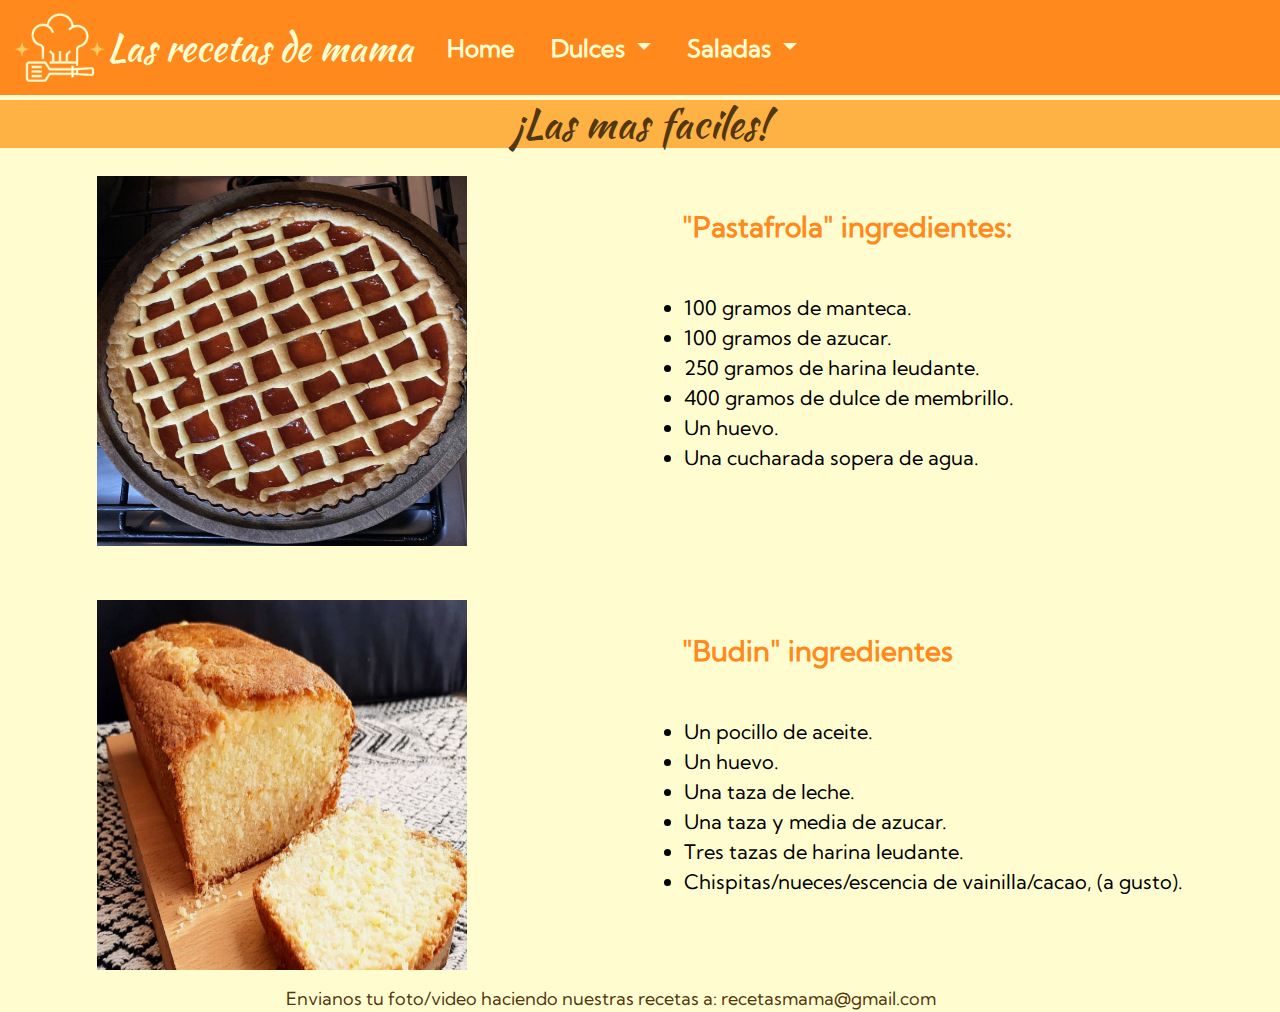
==== index.html @ e492946f "Primera Version" ====
<!DOCTYPE html>
<html lang="en">
<head>
    <meta charset="UTF-8">
    <meta name="viewport" content="width=device-width, initial-scale=1.0">
    <link rel="shortcut icon" href="./assests/iconos/gorrito.png" type="image/x-icon">
    <link rel="stylesheet" href="libs/bootstrap-5.3.1-dist/css/bootstrap.min.css">
    <link rel="stylesheet" href="./css/estilos.css">
    <title>Home</title>
</head>
<body>
    <nav class="navbar navbar-expand-lg barra-navegacion">

        <div class="container-fluid">
            <img class="img-fluid" width="95" height="70" src="./assests/iconos/gorrito.png" alt="Logo">
            <a class="navbar-brand estilo-logo" href="#">Las recetas de mama</a>
            <button class="navbar-toggler" type="button" data-bs-toggle="collapse" data-bs-target="#navbarNavDropdown" aria-controls="navbarNavDropdown" aria-expanded="false" aria-label="Toggle navigation">
            <span class="navbar-toggler-icon"></span>
            </button>
            <div class="collapse navbar-collapse" id="navbarNavDropdown">
            <ul class="navbar-nav">
            <li class="nav-item">
                <a class="nav-link estilo-links" aria-current="page" href="#">Home</a>
                </li>
                <li class="nav-item dropdown">
                <a class="nav-link dropdown-toggle estilo-links" href="#" role="button" data-bs-toggle="dropdown" aria-expanded="false">
                Dulces
                </a>
                <ul class="dropdown-menu">
                    <li><a class="dropdown-item" href="./paginas/pastafrola.html">Pastafrola</a></li>
                    <li><a class="dropdown-item" href="./paginas/budin.html">Budin</a></li>
                </ul>
                </li>
                <li class="nav-item dropdown">
                <a class="nav-link dropdown-toggle estilo-links" href="#" role="button" data-bs-toggle="dropdown" aria-expanded="false">
                Saladas
                </a>
                <ul class="dropdown-menu">
                <li><a class="dropdown-item" href="./paginas/locro.html">Locro</a></li>
                </ul>
                </li>
            </ul>
            </div>
        </div>
        </nav>
    <header>
        <h1 class="letra">¡Las mas faciles!</h1>
    </header>
    <main>
        <div class="container text-center">
            <div class="row">
            <div class="col">
                <a class="link-imagen" href="./paginas/pastafrola.html">
                <img class="imagen" width="400" height="400" src="./assests/fotos/pastafrolava.jpg" alt="pastafrola">
                >
            </a>
            </div>
                <div class="col">
                <section class="encabezado">
                    "Pastafrola" ingredientes:
                </section>
                    <ul class="items">
                        <li>
                            100 gramos de manteca.
                        </li>
                        <li>
                            100 gramos de azucar.
                        </li>
                        <li>
                            250 gramos de harina leudante.
                        </li>
                        <li>
                            400 gramos de dulce de membrillo.
                        </li>
                        <li>
                            Un huevo.
                        </li>
                        <li>
                            Una cucharada sopera de agua.
                        </li>
                    </ul>
                </div>
            </div>
            </div>
            <div class="container text-center">
            <div class="row">
                <div class="col">
                <a class="link-imagen" href="./paginas/budin.html">
                    <img class="imagen" width="400" height="400" src="./assests/fotos/Budin.jpg" alr="Budin">
                </a>
                </div>
                <div class="col">
                <section class="encabezado">
                    "Budin" ingredientes
                </section>
                <ul class="items">
                    <li>
                        Un pocillo de aceite.
                    </li>
                    <li>
                        Un huevo.
                    </li>
                    <li>
                        Una taza de leche.
                    </li>
                    <li>
                        Una taza y media de azucar.
                    </li>
                    <li>
                        Tres tazas de harina leudante.
                    </li>
                    <li>
                        Chispitas/nueces/escencia de vainilla/cacao, (a gusto).
                    </li>
                </ul>
                </div>
            </div>
            </div>

        
        
        
        
        
    </main>
    <aside>
        <!--Banner o publicidad-->
    </aside>
    <footer class="footer">
        Envianos tu foto/video haciendo nuestras recetas  a: recetasmama@gmail.com 
    </footer>
    <script src="./libs/bootstrap-5.3.1-dist/js/bootstrap.bundle.min.js"></script>
</body>
</html>
---- css/estilos.css ----
@font-face {
    font-family: 'fuente-principal';
    src: url('../assests/fuentes/KumbhSans-Regular.ttf');
}

@font-face {
    font-family: 'fuente-secundaria';
    src: url(../assests/fuentes/KaushanScript-Regular.ttf);
}

body{
    background-color: #FFFDCF;
}

.barra-navegacion{
    display: block;
    padding: 0px;
    margin: auto;
    background-color: #FF891C;
    position: sticky;
    top: 0px;

}



.loguito{
    display: block;
    text-align: justify;
    border: 20px;
    margin-top: 10px;
    margin-left: 10px;
    padding-right: 0px;
}

.estilo-logo{
    display: inline;
    font-family: 'fuente-secundaria', KaushanScript-Regular;
    font-size: 38px;
    color: #FFFDCF;
    list-style-type: none;
}
.estilo-links{
    display: inline;
    margin: 10px;
    text-decoration: none;
    color: #FFFDCF;
    font-family: 'fuente-principal', KumbhSans-Regular;
    font-size: 24px;
    font-weight: bold;
    list-style-type: none;
}

.letra{
    display: block-inline;
    text-align: center;
    background-color: #FEB244;
    border-top: 5px solid #FFFDCF;
    border-bottom: 5px solid #FFFDCF;
    font-family: 'fuente-secundaria', KaushanScript-Regular;
    color: #523710;
}

.encabezado{
    display: block;
    border: 5px;
    padding-top: 20px;
    margin-top: 25px;
    margin-left: 30px;
    text-align: justify;
    font-family: 'fuente-principal', KumbhSans-Regular;
    font-size: 28px;
    font-weight: bold;
    color:#FF891C;
}

.items{
    display: block;
    border: 5px;
    padding-top: 20px;
    margin-top: 25px;
    text-align: justify;
    font-family: 'fuente-principal', KumbhSans-Regular;
    font-size: 20px;
    color:#000000;
}

.encabezado-pasos{
    display: block;
    border: 5px;
    padding-top: 20px;
    margin-top: 25px;
    margin-left: 30px;
    text-align: center;
    font-family: 'fuente-principal', KumbhSans-Regular;
    font-size: 28px;
    font-weight: bold;
    color:#FF891C;
}

.items-pasos{
    display: block;
    border: 5px;
    padding-top: 20px;
    margin-top: 25px;
    margin-left: 30px;
    text-align: center;
    font-family: 'fuente-principal', KumbhSans-Regular;
    font-size: 20px;
    color:#000000;
}

.imagen{
display: block;
border: 15px;
padding: 15px;
}

.link-imagen{
    font-size: 0px;
}
.footer{
    display: inline;
    border: 5px;
    width: 50%;
    height: 250px;
    padding-top: 20px;
    padding-left: 20%;
    margin-top: 25px;
    margin-left: 30px;
    font-family: 'fuente-principal', KumbhSans-Regular;
    font-size: 18px;
    color:#523710;
}

/*CSS GRID PRACTICA*/
.cabecera{
    display: flex;
    flex-direction: row;
    justify-content: center;
    align-items: center;
    /*tipografia*/
    font-family: 'fuente-principal', KumbhSanas-Regular;
    font-size: 50px;
}

.grid-container{
    /*boxmodeling*/  
    width: 90%;
    max-width: 1000px;
    border: 10px solid #000000;
    margin: auto;
    
    /*tipografia*/
    font-size: 50px;
    text-align: center;
    
    /*acivamos grid*/
    display: grid;
    /*definimos la cant de columnas y el ancho de las mismas*/
    grid-template-columns: repeat(3, 1fr);
    grid-template-rows: repeat(4,1fr);
    /*espacio entre columnas*/
    column-gap: 5px;
    row-gap: 5px;

}

.grid-container > div{
    /*box modeling*/
    border: 1px solid #000000;
    padding: 20px;
    color: white;
    background-color: salmon;

}

.titulo{
    font-family: 'fuente-principal';
    font-size: 70%;
}


/*grid template areas*/
.contenedor-grid{
    /*tipografias*/
font-family: 'fuente-principal';
font-size: 25px;
font-weight: bold;

/*box modeling*/
width: 90%;
height: 600px;
margin: 40px auto;
border: 5px groove #FFFDCF;

/*activamos grid*/
display: grid;
grid-template-columns: repeat(3,1fr);
grid-template-rows: repeat(4,1fr);
gap: 10px;

/*grid areas*/
grid-template-areas: 
"header  header  header"
"nav     main    aside"
"nav     main    aside"
"footer  footer  footer"
;
}

.itemss{
    display: flex;
    justify-content: center ;
    align-items: center;

}

.item1{
    background-color: aquamarine;
    grid-column: header;

}

.item2{
    background-color: slateblue;
    grid-area: nav;
}
item3{
    background-color: #FF891C;
    grid-area: main;
}

.item4{
    background-color: purple;
    grid-area: aside;
}

.item5{
    background-color: green;
    grid-area: footer;
}
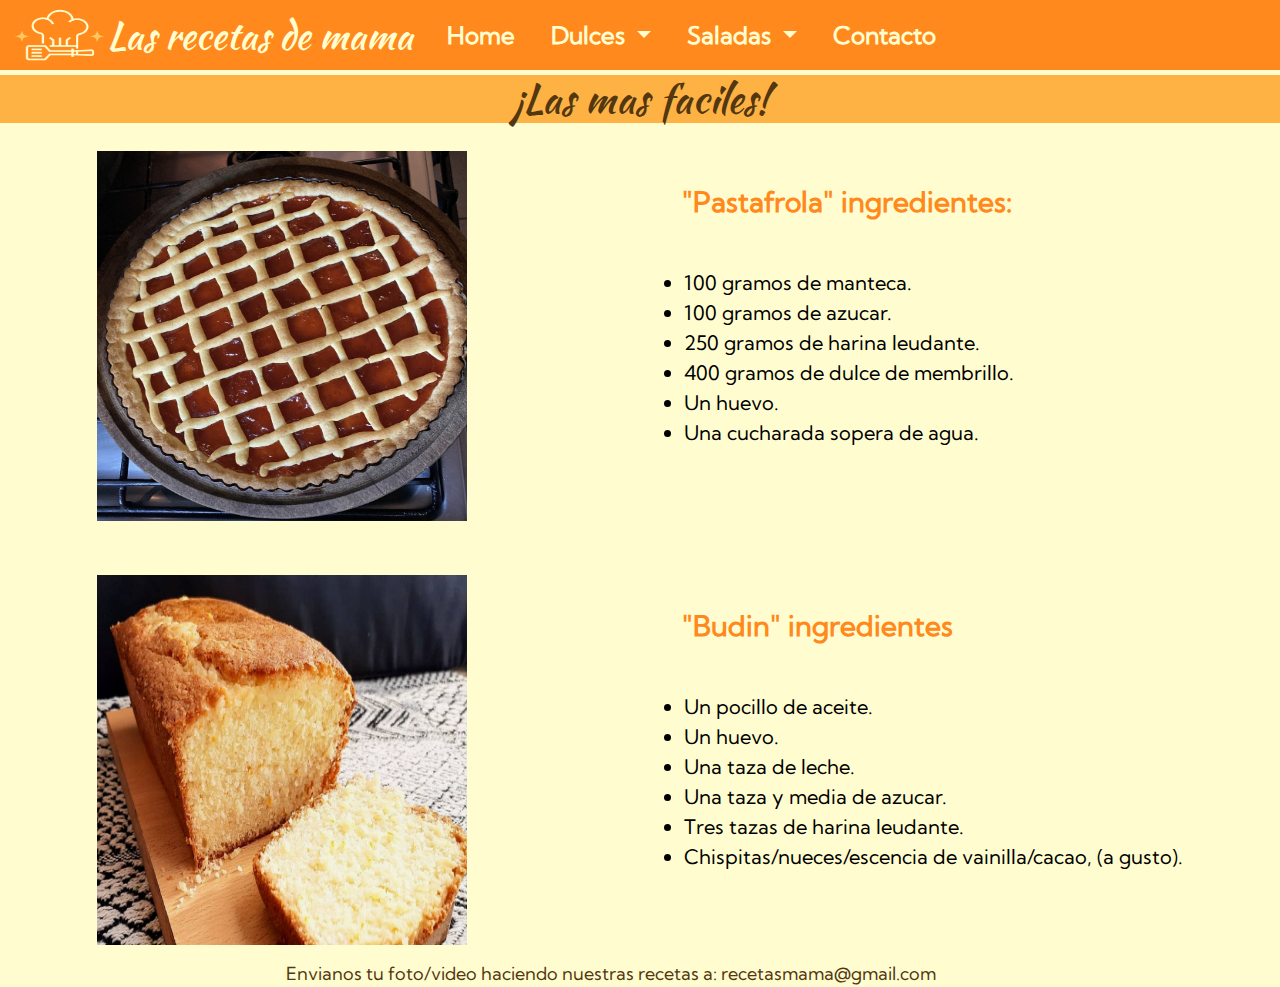
==== commit ddc393a8: "PreEntrega2-Florencia_Rodriguez" ====
--- a/index.html
+++ b/index.html
@@ -12,7 +12,7 @@
     <nav class="navbar navbar-expand-lg barra-navegacion">
 
         <div class="container-fluid">
-            <img class="img-fluid" width="95" height="70" src="./assests/iconos/gorrito.png" alt="Logo">
+            <img class="img-fluid imagen-logo" src="./assests/iconos/gorrito.png" alt="Logo">
             <a class="navbar-brand estilo-logo" href="#">Las recetas de mama</a>
             <button class="navbar-toggler" type="button" data-bs-toggle="collapse" data-bs-target="#navbarNavDropdown" aria-controls="navbarNavDropdown" aria-expanded="false" aria-label="Toggle navigation">
             <span class="navbar-toggler-icon"></span>
@@ -39,6 +39,9 @@
                 <li><a class="dropdown-item" href="./paginas/locro.html">Locro</a></li>
                 </ul>
                 </li>
+                <li class="nav-item">
+                    <a class="nav-link estilo-links" aria-current="page" href="./paginas/contacto.html">Contacto</a>
+                    </li>
             </ul>
             </div>
         </div>
@@ -51,7 +54,7 @@
             <div class="row">
             <div class="col">
                 <a class="link-imagen" href="./paginas/pastafrola.html">
-                <img class="imagen" width="400" height="400" src="./assests/fotos/pastafrolava.jpg" alt="pastafrola">
+                <img class="imagen" src="./assests/fotos/pastafrolava.jpg" alt="pastafrola">
                 >
             </a>
             </div>
--- a/css/estilos.css
+++ b/css/estilos.css
@@ -104,16 +104,19 @@
     padding-top: 20px;
     margin-top: 25px;
     margin-left: 30px;
-    text-align: center;
+    text-align: justify;
     font-family: 'fuente-principal', KumbhSans-Regular;
     font-size: 20px;
     color:#000000;
+    list-style: none;
 }
 
 .imagen{
 display: block;
 border: 15px;
 padding: 15px;
+width: 400px;
+height: 400px;
 }
 
 .link-imagen{
@@ -239,4 +242,124 @@
 .item5{
     background-color: green;
     grid-area: footer;
+}
+
+
+.imagen-logo{
+    width: 95px;
+    height: 70px;
+}
+
+.footer-contacto{
+        display: block;
+        padding: 18px;
+        text-align: center;
+        font-family: 'fuente-principal', KumbhSans-Regular;
+        font-size: 18px;
+        color:#523710;
+    }
+
+.cuestionario{
+    display: flex;
+    flex-direction: column;
+    justify-content: center;
+    flex-wrap: wrap;
+}
+
+@media screen and (max-width: 480px) {
+    .items {
+    /*tipografia*/
+    display: inline;
+    font-family: 'fuente-principal', KumbhSanas-Regular;
+    font-size: 15px;
+    margin-left: 8px;
+    margin-right: 8px;
+    font-weight: lighter;
+    text-align: justify;
+    list-style: none;
+    }
+
+    .imagen-logo{
+        width: 15%;
+        height: 15%;
+    }
+    .letra{
+        display: block-inline;
+        text-align: center;
+        background-color: #FEB244;
+        border-top: 5px solid #FFFDCF;
+        border-bottom: 5px solid #FFFDCF;
+        font-family: 'fuente-secundaria', KaushanScript-Regular;
+        color: #523710;
+        font-size: 22px;
+    }
+
+    .estilo-logo{
+        display: inline;
+        font-family: 'fuente-secundaria', KaushanScript-Regular;
+        font-size: 28px;
+        color: #FFFDCF;
+        list-style-type: none;
+    }
+
+    .imagen{
+        display: inline;
+        border: 15px;
+        padding: 15px;
+        width: 350px;
+        height: 350px;
+        }
+
+    .encabezado{
+    display: block;
+    border: 5px;
+    padding-top: 10px;
+    text-align: center;
+    font-family: 'fuente-principal', KumbhSans-Regular;
+    font-size: 22px;
+    text-align: center;
+    font-weight: bold;
+    color:#FF891C;
+}
+
+.footer{
+    display: inline;
+    font-family: 'fuente-principal', KumbhSans-Regular;
+    font-size: 0px;
+    text-align: justify;
+    color:#523710;
+}
+
+.encabezado-pasos{
+    display: block;
+    padding-top: 5px;
+    margin-top: 10px;
+    text-align: center;
+    font-family: 'fuente-principal', KumbhSans-Regular;
+    font-size: 22px;
+    font-weight: bold;
+    color:#FF891C;
+}    
+.items-pasos{
+    display: inline;
+    margin-left: 8px;
+    margin-right: 8px;
+    text-align: justify;
+    font-family: 'fuente-principal', KumbhSans-Regular;
+    font-size: 15px;
+    color:#000000;
+    list-style: none;
+    
+}
+
+
+}
+
+    @media screen and (max-width: 480px) {
+    .items-pasos {
+      /*tipografia*/
+      font-family: 'fuente-principal', KumbhSanas-Regular;
+      font-size: 15px;
+      font-weight: lighter;
+    }
 }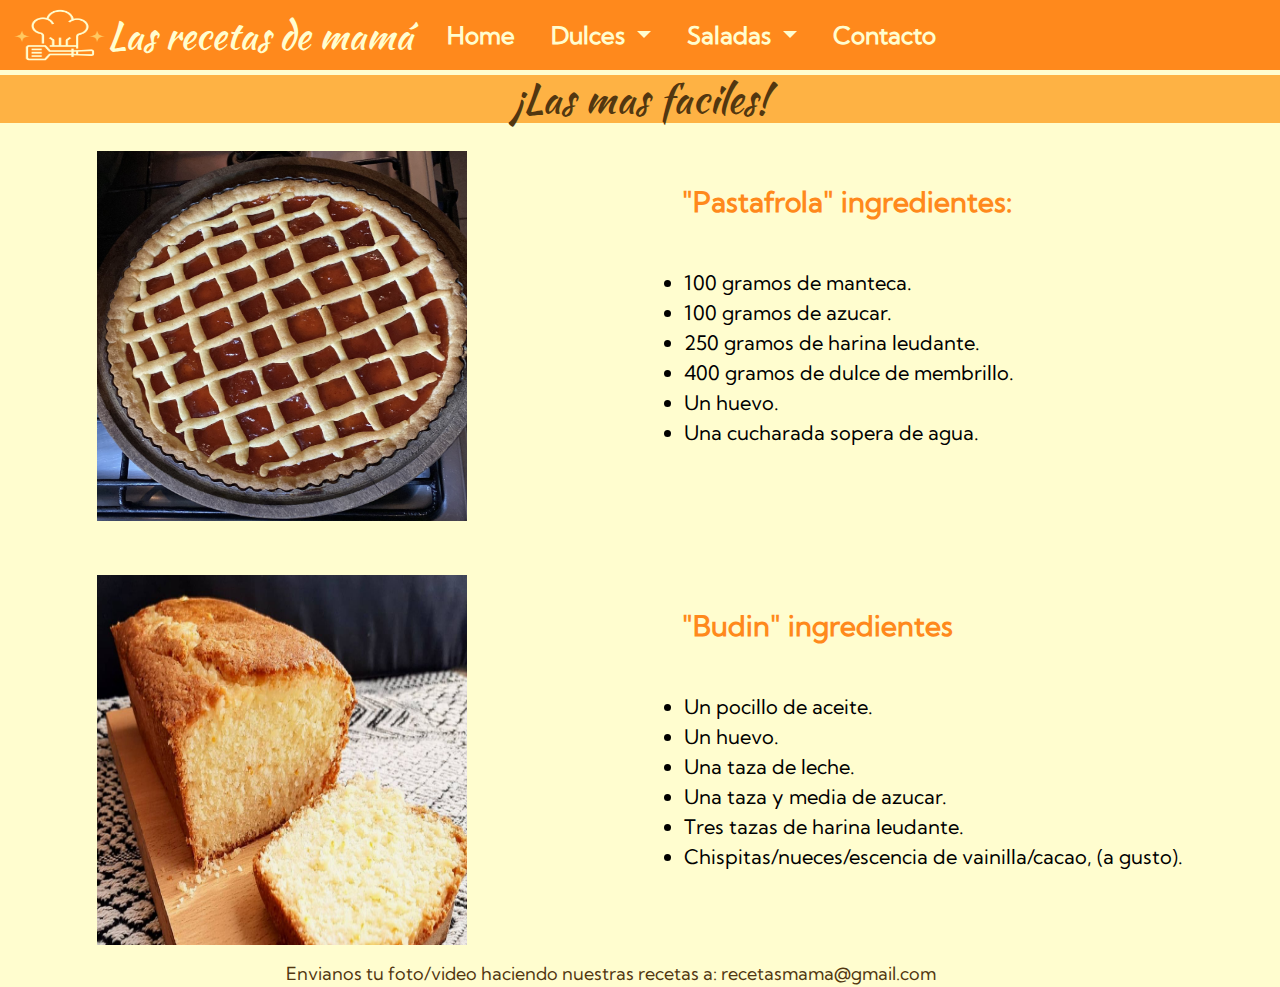
==== commit a2398d7f: "SEO y Sass" ====
--- a/index.html
+++ b/index.html
@@ -3,6 +3,10 @@
 <head>
     <meta charset="UTF-8">
     <meta name="viewport" content="width=device-width, initial-scale=1.0">
+    <!--SEO-->
+    <meta name="description" content="Encontra aqui la receta que necesitas">
+    <meta name="keyword" content="receta, faciles, merienda, cena, almuerzo, postre, recetas de mamá">
+    <!--favicon-->
     <link rel="shortcut icon" href="./assests/iconos/gorrito.png" type="image/x-icon">
     <link rel="stylesheet" href="libs/bootstrap-5.3.1-dist/css/bootstrap.min.css">
     <link rel="stylesheet" href="./css/estilos.css">
@@ -13,7 +17,7 @@
 
         <div class="container-fluid">
             <img class="img-fluid imagen-logo" src="./assests/iconos/gorrito.png" alt="Logo">
-            <a class="navbar-brand estilo-logo" href="#">Las recetas de mama</a>
+            <a class="navbar-brand estilo-logo" href="#">Las recetas de mamá</a>
             <button class="navbar-toggler" type="button" data-bs-toggle="collapse" data-bs-target="#navbarNavDropdown" aria-controls="navbarNavDropdown" aria-expanded="false" aria-label="Toggle navigation">
             <span class="navbar-toggler-icon"></span>
             </button>
--- a/css/estilos.css
+++ b/css/estilos.css
@@ -1,365 +1,343 @@
+body {
+  background-color: pink;
+}
+
 @font-face {
-    font-family: 'fuente-principal';
-    src: url('../assests/fuentes/KumbhSans-Regular.ttf');
-}
-
+  font-family: "fuente-principal";
+  src: url("../assests/fuentes/KumbhSans-Regular.ttf");
+}
 @font-face {
-    font-family: 'fuente-secundaria';
-    src: url(../assests/fuentes/KaushanScript-Regular.ttf);
-}
-
-body{
-    background-color: #FFFDCF;
-}
-
-.barra-navegacion{
-    display: block;
-    padding: 0px;
-    margin: auto;
-    background-color: #FF891C;
-    position: sticky;
-    top: 0px;
-
-}
-
-
-
-.loguito{
-    display: block;
-    text-align: justify;
-    border: 20px;
-    margin-top: 10px;
-    margin-left: 10px;
-    padding-right: 0px;
-}
-
-.estilo-logo{
-    display: inline;
-    font-family: 'fuente-secundaria', KaushanScript-Regular;
-    font-size: 38px;
-    color: #FFFDCF;
-    list-style-type: none;
-}
-.estilo-links{
-    display: inline;
-    margin: 10px;
-    text-decoration: none;
-    color: #FFFDCF;
-    font-family: 'fuente-principal', KumbhSans-Regular;
-    font-size: 24px;
-    font-weight: bold;
-    list-style-type: none;
-}
-
-.letra{
-    display: block-inline;
-    text-align: center;
-    background-color: #FEB244;
-    border-top: 5px solid #FFFDCF;
-    border-bottom: 5px solid #FFFDCF;
-    font-family: 'fuente-secundaria', KaushanScript-Regular;
-    color: #523710;
-}
-
-.encabezado{
-    display: block;
-    border: 5px;
-    padding-top: 20px;
-    margin-top: 25px;
-    margin-left: 30px;
-    text-align: justify;
-    font-family: 'fuente-principal', KumbhSans-Regular;
-    font-size: 28px;
-    font-weight: bold;
-    color:#FF891C;
-}
-
-.items{
-    display: block;
-    border: 5px;
-    padding-top: 20px;
-    margin-top: 25px;
-    text-align: justify;
-    font-family: 'fuente-principal', KumbhSans-Regular;
-    font-size: 20px;
-    color:#000000;
-}
-
-.encabezado-pasos{
-    display: block;
-    border: 5px;
-    padding-top: 20px;
-    margin-top: 25px;
-    margin-left: 30px;
-    text-align: center;
-    font-family: 'fuente-principal', KumbhSans-Regular;
-    font-size: 28px;
-    font-weight: bold;
-    color:#FF891C;
-}
-
-.items-pasos{
-    display: block;
-    border: 5px;
-    padding-top: 20px;
-    margin-top: 25px;
-    margin-left: 30px;
-    text-align: justify;
-    font-family: 'fuente-principal', KumbhSans-Regular;
-    font-size: 20px;
-    color:#000000;
-    list-style: none;
-}
-
-.imagen{
-display: block;
-border: 15px;
-padding: 15px;
-width: 400px;
-height: 400px;
-}
-
-.link-imagen{
-    font-size: 0px;
-}
-.footer{
-    display: inline;
-    border: 5px;
-    width: 50%;
-    height: 250px;
-    padding-top: 20px;
-    padding-left: 20%;
-    margin-top: 25px;
-    margin-left: 30px;
-    font-family: 'fuente-principal', KumbhSans-Regular;
-    font-size: 18px;
-    color:#523710;
+  font-family: "fuente-secundaria";
+  src: url(../assests/fuentes/KaushanScript-Regular.ttf);
+}
+body {
+  background-color: #FFFDCF;
+}
+
+.barra-navegacion {
+  display: block;
+  padding: 0px;
+  margin: auto;
+  background-color: #FF891C;
+  position: sticky;
+  top: 0px;
+}
+
+.loguito {
+  display: block;
+  text-align: justify;
+  border: 20px;
+  margin-top: 10px;
+  margin-left: 10px;
+  padding-right: 0px;
+}
+
+.estilo-logo {
+  display: inline;
+  font-family: "fuente-secundaria", KaushanScript-Regular;
+  font-size: 38px;
+  color: #FFFDCF;
+  list-style-type: none;
+}
+
+.estilo-links {
+  display: inline;
+  margin: 10px;
+  text-decoration: none;
+  color: #FFFDCF;
+  font-family: "fuente-principal", KumbhSans-Regular;
+  font-size: 24px;
+  font-weight: bold;
+  list-style-type: none;
+}
+
+.letra {
+  display: block-inline;
+  text-align: center;
+  background-color: #FEB244;
+  border-top: 5px solid #FFFDCF;
+  border-bottom: 5px solid #FFFDCF;
+  font-family: "fuente-secundaria", KaushanScript-Regular;
+  color: #523710;
+}
+
+.encabezado {
+  display: block;
+  border: 5px;
+  padding-top: 20px;
+  margin-top: 25px;
+  margin-left: 30px;
+  text-align: justify;
+  font-family: "fuente-principal", KumbhSans-Regular;
+  font-size: 28px;
+  font-weight: bold;
+  color: #FF891C;
+}
+
+.items {
+  display: block;
+  border: 5px;
+  padding-top: 20px;
+  margin-top: 25px;
+  text-align: justify;
+  font-family: "fuente-principal", KumbhSans-Regular;
+  font-size: 20px;
+  color: #000000;
+}
+
+.encabezado-pasos {
+  display: block;
+  border: 5px;
+  padding-top: 20px;
+  margin-top: 25px;
+  margin-left: 30px;
+  text-align: center;
+  font-family: "fuente-principal", KumbhSans-Regular;
+  font-size: 28px;
+  font-weight: bold;
+  color: #FF891C;
+}
+
+.items-pasos {
+  display: block;
+  border: 5px;
+  padding-top: 20px;
+  margin-top: 25px;
+  margin-left: 30px;
+  text-align: justify;
+  font-family: "fuente-principal", KumbhSans-Regular;
+  font-size: 20px;
+  color: #000000;
+  list-style: none;
+}
+
+.imagen {
+  display: block;
+  border: 15px;
+  padding: 15px;
+  width: 400px;
+  height: 400px;
+}
+
+.link-imagen {
+  font-size: 0px;
+}
+
+.footer {
+  display: inline;
+  border: 5px;
+  width: 50%;
+  height: 250px;
+  padding-top: 20px;
+  padding-left: 20%;
+  margin-top: 25px;
+  margin-left: 30px;
+  font-family: "fuente-principal", KumbhSans-Regular;
+  font-size: 18px;
+  color: #523710;
 }
 
 /*CSS GRID PRACTICA*/
-.cabecera{
-    display: flex;
-    flex-direction: row;
-    justify-content: center;
-    align-items: center;
+.cabecera {
+  display: flex;
+  flex-direction: row;
+  justify-content: center;
+  align-items: center;
+  /*tipografia*/
+  font-family: "fuente-principal", KumbhSanas-Regular;
+  font-size: 50px;
+}
+
+.grid-container {
+  /*boxmodeling*/
+  width: 90%;
+  max-width: 1000px;
+  border: 10px solid #000000;
+  margin: auto;
+  /*tipografia*/
+  font-size: 50px;
+  text-align: center;
+  /*acivamos grid*/
+  display: grid;
+  /*definimos la cant de columnas y el ancho de las mismas*/
+  grid-template-columns: repeat(3, 1fr);
+  grid-template-rows: repeat(4, 1fr);
+  /*espacio entre columnas*/
+  column-gap: 5px;
+  row-gap: 5px;
+}
+
+.grid-container > div {
+  /*box modeling*/
+  border: 1px solid #000000;
+  padding: 20px;
+  color: white;
+  background-color: salmon;
+}
+
+.titulo {
+  font-family: "fuente-principal";
+  font-size: 70%;
+}
+
+/*grid template areas*/
+.contenedor-grid {
+  /*tipografias*/
+  font-family: "fuente-principal";
+  font-size: 25px;
+  font-weight: bold;
+  /*box modeling*/
+  width: 90%;
+  height: 600px;
+  margin: 40px auto;
+  border: 5px groove #FFFDCF;
+  /*activamos grid*/
+  display: grid;
+  grid-template-columns: repeat(3, 1fr);
+  grid-template-rows: repeat(4, 1fr);
+  gap: 10px;
+  /*grid areas*/
+  grid-template-areas: "header  header  header" "nav     main    aside" "nav     main    aside" "footer  footer  footer";
+}
+
+.itemss {
+  display: flex;
+  justify-content: center;
+  align-items: center;
+}
+
+.item1 {
+  background-color: aquamarine;
+  grid-column: header;
+}
+
+.item2 {
+  background-color: slateblue;
+  grid-area: nav;
+}
+
+item3 {
+  background-color: #FF891C;
+  grid-area: main;
+}
+
+.item4 {
+  background-color: purple;
+  grid-area: aside;
+}
+
+.item5 {
+  background-color: green;
+  grid-area: footer;
+}
+
+.imagen-logo {
+  width: 95px;
+  height: 70px;
+}
+
+.footer-contacto {
+  display: block;
+  padding: 18px;
+  text-align: center;
+  font-family: "fuente-principal", KumbhSans-Regular;
+  font-size: 18px;
+  color: #523710;
+}
+
+.cuestionario {
+  display: flex;
+  flex-direction: column;
+  justify-content: center;
+  flex-wrap: wrap;
+}
+
+@media screen and (max-width: 480px) {
+  .items {
     /*tipografia*/
-    font-family: 'fuente-principal', KumbhSanas-Regular;
-    font-size: 50px;
-}
-
-.grid-container{
-    /*boxmodeling*/  
-    width: 90%;
-    max-width: 1000px;
-    border: 10px solid #000000;
-    margin: auto;
-    
-    /*tipografia*/
-    font-size: 50px;
-    text-align: center;
-    
-    /*acivamos grid*/
-    display: grid;
-    /*definimos la cant de columnas y el ancho de las mismas*/
-    grid-template-columns: repeat(3, 1fr);
-    grid-template-rows: repeat(4,1fr);
-    /*espacio entre columnas*/
-    column-gap: 5px;
-    row-gap: 5px;
-
-}
-
-.grid-container > div{
-    /*box modeling*/
-    border: 1px solid #000000;
-    padding: 20px;
-    color: white;
-    background-color: salmon;
-
-}
-
-.titulo{
-    font-family: 'fuente-principal';
-    font-size: 70%;
-}
-
-
-/*grid template areas*/
-.contenedor-grid{
-    /*tipografias*/
-font-family: 'fuente-principal';
-font-size: 25px;
-font-weight: bold;
-
-/*box modeling*/
-width: 90%;
-height: 600px;
-margin: 40px auto;
-border: 5px groove #FFFDCF;
-
-/*activamos grid*/
-display: grid;
-grid-template-columns: repeat(3,1fr);
-grid-template-rows: repeat(4,1fr);
-gap: 10px;
-
-/*grid areas*/
-grid-template-areas: 
-"header  header  header"
-"nav     main    aside"
-"nav     main    aside"
-"footer  footer  footer"
-;
-}
-
-.itemss{
-    display: flex;
-    justify-content: center ;
-    align-items: center;
-
-}
-
-.item1{
-    background-color: aquamarine;
-    grid-column: header;
-
-}
-
-.item2{
-    background-color: slateblue;
-    grid-area: nav;
-}
-item3{
-    background-color: #FF891C;
-    grid-area: main;
-}
-
-.item4{
-    background-color: purple;
-    grid-area: aside;
-}
-
-.item5{
-    background-color: green;
-    grid-area: footer;
-}
-
-
-.imagen-logo{
-    width: 95px;
-    height: 70px;
-}
-
-.footer-contacto{
-        display: block;
-        padding: 18px;
-        text-align: center;
-        font-family: 'fuente-principal', KumbhSans-Regular;
-        font-size: 18px;
-        color:#523710;
-    }
-
-.cuestionario{
-    display: flex;
-    flex-direction: column;
-    justify-content: center;
-    flex-wrap: wrap;
-}
-
-@media screen and (max-width: 480px) {
-    .items {
-    /*tipografia*/
-    display: inline;
-    font-family: 'fuente-principal', KumbhSanas-Regular;
+    display: inline;
+    font-family: "fuente-principal", KumbhSanas-Regular;
     font-size: 15px;
     margin-left: 8px;
     margin-right: 8px;
     font-weight: lighter;
     text-align: justify;
     list-style: none;
-    }
-
-    .imagen-logo{
-        width: 15%;
-        height: 15%;
-    }
-    .letra{
-        display: block-inline;
-        text-align: center;
-        background-color: #FEB244;
-        border-top: 5px solid #FFFDCF;
-        border-bottom: 5px solid #FFFDCF;
-        font-family: 'fuente-secundaria', KaushanScript-Regular;
-        color: #523710;
-        font-size: 22px;
-    }
-
-    .estilo-logo{
-        display: inline;
-        font-family: 'fuente-secundaria', KaushanScript-Regular;
-        font-size: 28px;
-        color: #FFFDCF;
-        list-style-type: none;
-    }
-
-    .imagen{
-        display: inline;
-        border: 15px;
-        padding: 15px;
-        width: 350px;
-        height: 350px;
-        }
-
-    .encabezado{
+  }
+  .imagen-logo {
+    width: 15%;
+    height: 15%;
+  }
+  .letra {
+    display: block-inline;
+    text-align: center;
+    background-color: #FEB244;
+    border-top: 5px solid #FFFDCF;
+    border-bottom: 5px solid #FFFDCF;
+    font-family: "fuente-secundaria", KaushanScript-Regular;
+    color: #523710;
+    font-size: 22px;
+  }
+  .estilo-logo {
+    display: inline;
+    font-family: "fuente-secundaria", KaushanScript-Regular;
+    font-size: 28px;
+    color: #FFFDCF;
+    list-style-type: none;
+  }
+  .imagen {
+    display: inline;
+    border: 15px;
+    padding: 15px;
+    width: 350px;
+    height: 350px;
+  }
+  .encabezado {
     display: block;
     border: 5px;
     padding-top: 10px;
     text-align: center;
-    font-family: 'fuente-principal', KumbhSans-Regular;
+    font-family: "fuente-principal", KumbhSans-Regular;
     font-size: 22px;
     text-align: center;
     font-weight: bold;
-    color:#FF891C;
-}
-
-.footer{
-    display: inline;
-    font-family: 'fuente-principal', KumbhSans-Regular;
+    color: #FF891C;
+  }
+  .footer {
+    display: inline;
+    font-family: "fuente-principal", KumbhSans-Regular;
     font-size: 0px;
     text-align: justify;
-    color:#523710;
-}
-
-.encabezado-pasos{
+    color: #523710;
+  }
+  .encabezado-pasos {
     display: block;
     padding-top: 5px;
     margin-top: 10px;
     text-align: center;
-    font-family: 'fuente-principal', KumbhSans-Regular;
+    font-family: "fuente-principal", KumbhSans-Regular;
     font-size: 22px;
     font-weight: bold;
-    color:#FF891C;
-}    
-.items-pasos{
+    color: #FF891C;
+  }
+  .items-pasos {
     display: inline;
     margin-left: 8px;
     margin-right: 8px;
     text-align: justify;
-    font-family: 'fuente-principal', KumbhSans-Regular;
+    font-family: "fuente-principal", KumbhSans-Regular;
     font-size: 15px;
-    color:#000000;
+    color: #000000;
     list-style: none;
-    
-}
-
-
-}
-
-    @media screen and (max-width: 480px) {
-    .items-pasos {
-      /*tipografia*/
-      font-family: 'fuente-principal', KumbhSanas-Regular;
-      font-size: 15px;
-      font-weight: lighter;
-    }
-}+  }
+}
+@media screen and (max-width: 480px) {
+  .items-pasos {
+    /*tipografia*/
+    font-family: "fuente-principal", KumbhSanas-Regular;
+    font-size: 15px;
+    font-weight: lighter;
+  }
+}
+
+/*# sourceMappingURL=estilos.css.map */
